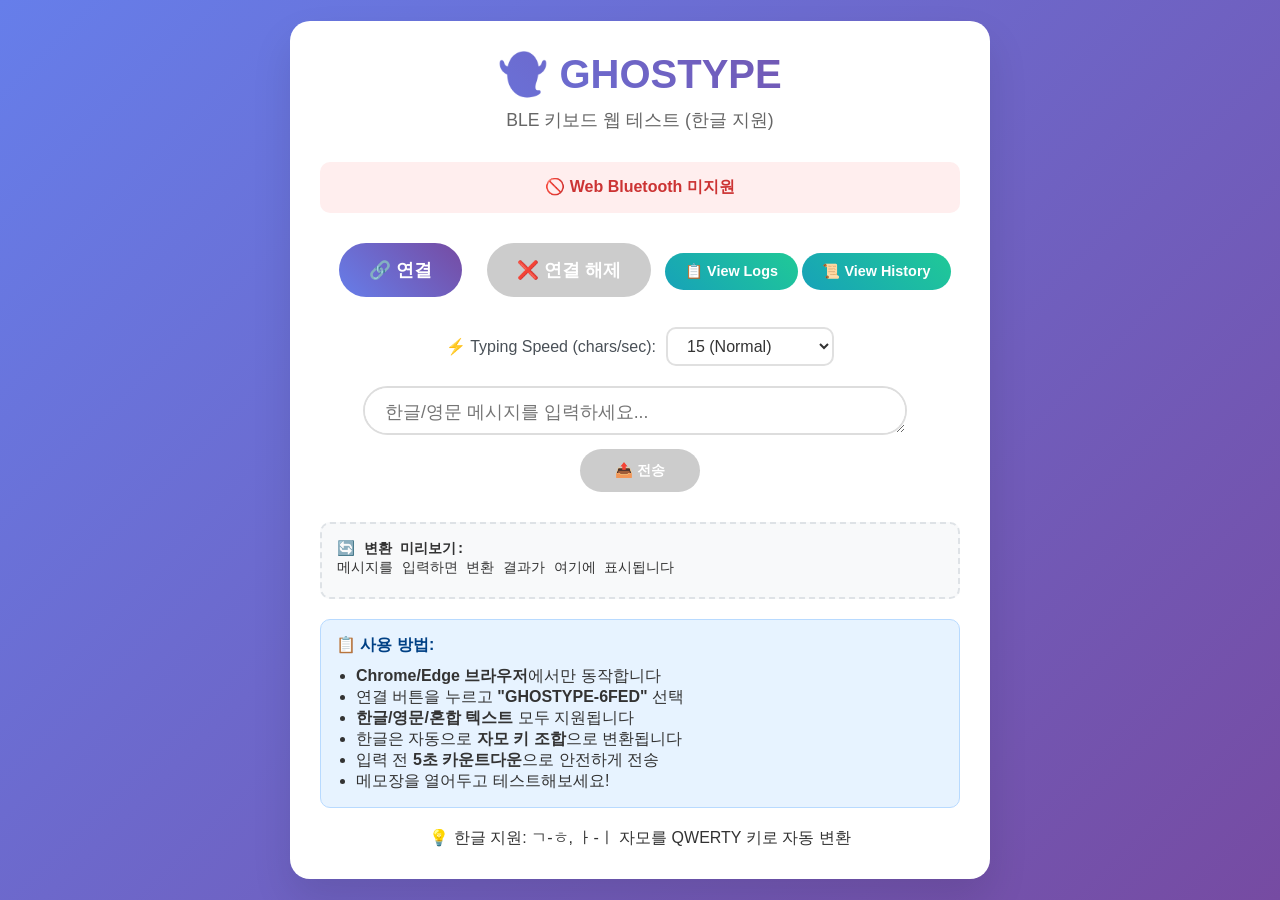
==== ghosType/Front/index.html @ 41c1fd1a "test" ====
<!DOCTYPE html>
<html lang="ko">
<head>
    <meta charset="UTF-8">
    <meta name="viewport" content="width=device-width, initial-scale=1.0">
    <title>GHOSTYPE BLE 테스트 (한글 지원)</title>
    <style>
        * {
            margin: 0;
            padding: 0;
            box-sizing: border-box;
        }

        body {
            font-family: 'Segoe UI', Tahoma, Geneva, Verdana, sans-serif;
            background: linear-gradient(135deg, #667eea 0%, #764ba2 100%);
            min-height: 100vh;
            display: flex;
            justify-content: center;
            align-items: center;
            color: #333;
        }

        .container {
            background: white;
            border-radius: 20px;
            padding: 30px;
            box-shadow: 0 20px 40px rgba(0,0,0,0.1);
            width: 90%;
            max-width: 700px;
            text-align: center;
        }

        .logo {
            font-size: 2.5em;
            font-weight: bold;
            background: linear-gradient(45deg, #667eea, #764ba2);
            -webkit-background-clip: text;
            background-clip: text;
            -webkit-text-fill-color: transparent;
            color: transparent;
            margin-bottom: 10px;
        }

        .subtitle {
            color: #666;
            margin-bottom: 30px;
            font-size: 1.1em;
        }

        .status {
            padding: 15px;
            border-radius: 10px;
            margin: 20px 0;
            font-weight: bold;
            transition: all 0.3s ease;
        }

        .status.disconnected { background: #fee; color: #c33; }
        .status.connecting { background: #fff3cd; color: #856404; }
        .status.connected { background: #d4edda; color: #155724; }

        button {
            background: linear-gradient(45deg, #667eea, #764ba2);
            color: white;
            border: none;
            padding: 15px 30px;
            border-radius: 50px;
            font-size: 1.1em;
            font-weight: bold;
            cursor: pointer;
            margin: 10px;
            transition: all 0.3s ease;
            min-width: 120px;
        }

        button:hover {
            transform: translateY(-2px);
            box-shadow: 0 10px 20px rgba(0,0,0,0.2);
        }

        button:disabled {
            background: #ccc;
            cursor: not-allowed;
            transform: none;
            box-shadow: none;
        }

        .typing-speed-control {
            margin: 20px 0;
            display: flex;
            align-items: center;
            justify-content: center;
            gap: 10px;
        }

        .typing-speed-control label {
            color: #495057;
            font-weight: 500;
        }

        .typing-speed-control select {
            padding: 8px 15px;
            border-radius: 10px;
            border: 2px solid #e0e0e0;
            background: white;
            color: #333;
            font-size: 1em;
            cursor: pointer;
            transition: all 0.3s ease;
        }

        .typing-speed-control select:hover {
            border-color: #007bff;
            box-shadow: 0 0 0 3px rgba(0, 123, 255, 0.1);
        }

        .typing-speed-control select:focus {
            outline: none;
            border-color: #007bff;
            box-shadow: 0 0 0 3px rgba(0, 123, 255, 0.2);
        }

        .message-area {
            margin: 20px 0;
        }

        input[type="text"], textarea {
            width: 85%;
            padding: 12px 20px;
            border: 2px solid #ddd;
            border-radius: 25px;
            font-size: 1.1em;
            margin-right: 10px;
            transition: all 0.3s ease;
            font-family: inherit;
        }

        input[type="text"]:focus, textarea:focus {
            outline: none;
            border-color: #667eea;
        }

        .send-btn {
            padding: 12px 20px;
            font-size: 0.9em;
        }

        .conversion-preview {
            background: #f8f9fa;
            border: 2px dashed #dee2e6;
            border-radius: 10px;
            padding: 15px;
            margin: 15px 0;
            font-family: 'Courier New', monospace;
            font-size: 0.9em;
            text-align: left;
            min-height: 60px;
            transition: all 0.3s ease;
        }

        .conversion-preview.korean {
            border-color: #28a745;
            background: #d4edda;
        }

        .conversion-preview.english {
            border-color: #007bff;
            background: #d1ecf1;
        }

        .conversion-preview.mixed {
            border-color: #ffc107;
            background: #fff3cd;
        }

        .protocol-info {
            font-size: 0.8em;
            color: #6c757d;
            margin-top: 5px;
        }

        .log {
            background: #f8f9fa;
            border: 1px solid #dee2e6;
            border-radius: 10px;
            padding: 15px;
            margin: 20px 0;
            max-height: 300px;
            overflow-y: auto;
            text-align: left;
            font-family: 'Courier New', monospace;
            font-size: 0.9em;
        }

        /* Log Modal Styles */
        .log-modal {
            position: fixed;
            top: 0;
            left: 0;
            width: 100%;
            height: 100%;
            background: rgba(0, 0, 0, 0.6);
            display: flex;
            justify-content: center;
            align-items: center;
            z-index: 1001;
            backdrop-filter: blur(5px);
        }

        .log-modal-content {
            background: white;
            padding: 30px;
            border-radius: 20px;
            box-shadow: 0 30px 60px rgba(0,0,0,0.3);
            max-width: 800px;
            width: 90%;
            max-height: 80vh;
            display: flex;
            flex-direction: column;
            animation: modalSlide 0.3s ease-out;
        }

        .log-modal-header {
            display: flex;
            justify-content: space-between;
            align-items: center;
            margin-bottom: 20px;
        }

        .log-modal-title {
            font-size: 1.5em;
            font-weight: bold;
            color: #333;
        }

        .log-modal-close {
            background: #dc3545;
            color: white;
            border: none;
            width: 35px;
            height: 35px;
            border-radius: 50%;
            font-size: 1.2em;
            cursor: pointer;
            display: flex;
            align-items: center;
            justify-content: center;
            transition: all 0.3s ease;
        }

        .log-modal-close:hover {
            background: #c82333;
            transform: rotate(90deg);
        }

        .log-modal-body {
            flex: 1;
            overflow-y: auto;
            background: #f8f9fa;
            border: 1px solid #dee2e6;
            border-radius: 10px;
            padding: 15px;
            font-family: 'Courier New', monospace;
            font-size: 0.9em;
        }

        .view-logs-btn {
            background: linear-gradient(45deg, #17a2b8, #20c997);
            padding: 10px 20px;
            font-size: 0.9em;
            margin: 10px 0;
        }

        .view-logs-btn:hover {
            background: linear-gradient(45deg, #138496, #1aa379);
        }

        .log-entry {
            margin: 5px 0;
            padding: 5px;
            border-radius: 5px;
        }

        .log-info { background: #d1ecf1; color: #0c5460; }
        .log-success { background: #d4edda; color: #155724; }
        .log-error { background: #f8d7da; color: #721c24; }
        .log-data { background: #fff3cd; color: #856404; }

        .test-buttons {
            display: flex;
            flex-wrap: wrap;
            gap: 10px;
            justify-content: center;
            margin: 15px 0;
        }

        .test-btn {
            padding: 8px 16px;
            font-size: 0.9em;
            border-radius: 20px;
            background: linear-gradient(45deg, #28a745, #20c997);
        }

        .test-btn:hover {
            background: linear-gradient(45deg, #218838, #1ea383);
        }

        .korean-test-btn {
            background: linear-gradient(45deg, #dc3545, #e83e8c);
        }

        .korean-test-btn:hover {
            background: linear-gradient(45deg, #c82333, #d91a72);
        }

        .special-btn {
            background: linear-gradient(45deg, #6f42c1, #e83e8c);
        }

        .special-btn:hover {
            background: linear-gradient(45deg, #5a2d91, #d91a72);
        }


        /* 카운트다운 모달 스타일 */
        .countdown-modal {
            position: fixed;
            top: 0;
            left: 0;
            width: 100%;
            height: 100%;
            background: rgba(0, 0, 0, 0.8);
            display: flex;
            justify-content: center;
            align-items: center;
            z-index: 1000;
            backdrop-filter: blur(5px);
        }

        .countdown-content {
            background: white;
            padding: 40px;
            border-radius: 20px;
            text-align: center;
            box-shadow: 0 30px 60px rgba(0,0,0,0.3);
            max-width: 500px;
            width: 90%;
            animation: modalSlide 0.3s ease-out;
        }

        .countdown-instruction {
            margin: 20px 0;
            padding: 20px;
            background: #f8f9fa;
            border-radius: 10px;
            border-left: 4px solid #667eea;
        }

        .countdown-instruction p {
            margin: 10px 0;
            color: #555;
            line-height: 1.5;
        }

        .countdown-instruction strong {
            color: #333;
        }

        @keyframes modalSlide {
            from {
                transform: translateY(-50px);
                opacity: 0;
            }
            to {
                transform: translateY(0);
                opacity: 1;
            }
        }

        .countdown-number {
            font-size: 4em;
            font-weight: bold;
            color: #667eea;
            margin: 20px 0;
            text-shadow: 0 2px 10px rgba(102, 126, 234, 0.3);
            animation: pulse 1s ease-in-out infinite;
        }

        @keyframes pulse {
            0%, 100% { transform: scale(1); }
            50% { transform: scale(1.1); }
        }

        .countdown-message {
            font-size: 1.2em;
            color: #333;
            margin: 20px 0;
        }

        .countdown-preview {
            background: #f8f9fa;
            border: 2px dashed #dee2e6;
            border-radius: 10px;
            padding: 15px;
            margin: 20px 0;
            font-family: 'Courier New', monospace;
            color: #495057;
            word-break: break-all;
            text-align: left;
        }

        .cancel-btn {
            background: #dc3545;
            margin-top: 20px;
        }

        .cancel-btn:hover {
            background: #c82333;
            transform: translateY(-2px);
        }

        .info-box {
            background: #e7f3ff;
            border: 1px solid #b8daff;
            border-radius: 10px;
            padding: 15px;
            margin: 20px 0;
            text-align: left;
        }

        .info-box h4 {
            color: #004085;
            margin-bottom: 10px;
        }

        .info-box ul {
            margin-left: 20px;
        }

        .language-indicator {
            display: inline-block;
            padding: 4px 8px;
            border-radius: 12px;
            font-size: 0.7em;
            font-weight: bold;
            margin-left: 8px;
        }

        .lang-korean {
            background: #d4edda;
            color: #155724;
        }

        .lang-english {
            background: #d1ecf1;
            color: #0c5460;
        }

        .lang-mixed {
            background: #fff3cd;
            color: #856404;
        }

        .lang-special {
            background: #e2e3e5;
            color: #383d41;
        }

        /* Message Input Modal Styles */
        .message-modal {
            position: fixed;
            top: 0;
            left: 0;
            width: 100%;
            height: 100%;
            background: rgba(0, 0, 0, 0.8);
            display: flex;
            justify-content: center;
            align-items: center;
            z-index: 1002;
            backdrop-filter: blur(5px);
        }

        .message-modal-content {
            background: white;
            padding: 40px;
            border-radius: 20px;
            box-shadow: 0 30px 60px rgba(0,0,0,0.3);
            max-width: 900px;
            width: 90%;
            max-height: 90vh;
            display: flex;
            flex-direction: column;
            animation: modalSlide 0.3s ease-out;
        }

        .message-modal-header {
            display: flex;
            justify-content: space-between;
            align-items: center;
            margin-bottom: 20px;
        }

        .message-modal-title {
            font-size: 1.8em;
            font-weight: bold;
            color: #333;
        }

        .message-modal-textarea {
            width: 100%;
            min-height: 300px;
            padding: 20px;
            border: 2px solid #ddd;
            border-radius: 15px;
            font-size: 1.2em;
            font-family: 'Segoe UI', Tahoma, Geneva, Verdana, sans-serif;
            resize: vertical;
            margin-bottom: 20px;
        }

        .message-modal-textarea:focus {
            outline: none;
            border-color: #667eea;
        }

        .message-modal-preview {
            background: #f8f9fa;
            border: 2px dashed #dee2e6;
            border-radius: 10px;
            padding: 20px;
            margin-bottom: 20px;
            font-family: 'Courier New', monospace;
            font-size: 1em;
            max-height: 200px;
            overflow-y: auto;
        }

        .message-modal-footer {
            display: flex;
            justify-content: flex-end;
            gap: 10px;
        }

        .done-btn {
            background: linear-gradient(45deg, #28a745, #20c997);
        }

        .done-btn:hover {
            background: linear-gradient(45deg, #218838, #1aa383);
        }

        /* Responsive Design */
        @media (max-width: 768px) {
            .container {
                width: 95%;
                padding: 20px;
            }

            .logo {
                font-size: 2em;
            }

            .subtitle {
                font-size: 1em;
            }

            button {
                padding: 12px 20px;
                font-size: 1em;
                min-width: 100px;
            }

            input[type="text"] {
                width: 100%;
                margin-bottom: 10px;
                margin-right: 0;
            }

            .message-area {
                display: flex;
                flex-direction: column;
            }

            .send-btn {
                width: 100%;
            }

            .test-buttons {
                gap: 5px;
            }

            .test-btn, .korean-test-btn, .special-btn {
                padding: 6px 12px;
                font-size: 0.8em;
            }

            .message-modal-content {
                padding: 20px;
                width: 95%;
            }

            .message-modal-textarea {
                min-height: 200px;
                font-size: 1em;
            }

            .log-modal-content {
                padding: 20px;
                width: 95%;
            }
        }
    </style>
</head>
<body>
    <div class="container" role="main">
        <div class="logo">👻 GHOSTYPE</div>
        <div class="subtitle">BLE 키보드 웹 테스트 (한글 지원)</div>

        <div id="status" class="status disconnected" role="status" aria-live="polite">
            🔴 연결 안됨 - 연결 버튼을 클릭하세요
        </div>

        <div class="controls" role="group" aria-label="연결 컨트롤">
            <button id="connectBtn" onclick="connectDevice()" aria-label="BLE 디바이스 연결">🔗 연결</button>
            <button id="disconnectBtn" onclick="disconnectDevice()" disabled aria-label="BLE 디바이스 연결 해제">❌ 연결 해제</button>
            <button class="view-logs-btn" onclick="toggleLogModal()" aria-label="연결 로그 보기">📋 View Logs</button>
            <button class="view-logs-btn" onclick="openHistoryModal()" aria-label="메시지 히스토리 보기">📜 View History</button>
        </div>

        <!-- 타이핑 속도 설정 -->
        <div class="typing-speed-control" role="group" aria-label="타이핑 속도 설정">
            <label for="typingSpeed">⚡ Typing Speed (chars/sec):</label>
            <select id="typingSpeed" onchange="updateTypingSpeed()" aria-label="타이핑 속도 선택">
                <option value="13">13 (Slow)</option>
                <option value="15" selected>15 (Normal)</option>
                <option value="18">18 (Fast)</option>
                <option value="20">20 (Very Fast)</option>
                <option value="25">25 (Ultra Fast)</option>
                <option value="30">30 (Max Speed)</option>
            </select>
        </div>

        <div class="message-area">
            <textarea id="messageInput" placeholder="한글/영문 메시지를 입력하세요..." onclick="openMessageModal()" aria-label="메시지 입력" rows="1" style="resize: vertical; min-height: 48px; max-height: 120px; overflow-y: auto;"></textarea>
            <button class="send-btn" id="sendBtn" onclick="startCountdown()" disabled aria-label="메시지 전송">📤 전송</button>
        </div>

        <!-- 변환 미리보기 -->
        <div class="conversion-preview" id="conversionPreview" role="region" aria-label="텍스트 변환 미리보기" aria-live="polite">
            <strong>🔄 변환 미리보기:</strong><br>
            <span id="previewText">메시지를 입력하면 변환 결과가 여기에 표시됩니다</span>
            <div class="protocol-info" id="protocolInfo"></div>
        </div>


        <!-- 카운트다운 모달 -->
        <div id="countdownModal" class="countdown-modal" style="display: none;">
            <div class="countdown-content">
                <h3>⌨️ 키보드 입력 준비</h3>
                <div class="countdown-number" id="countdownNumber">5</div>
                <div class="countdown-message" id="countdownMessage">메모장에 커서를 놓고 기다리세요...</div>
                <div class="countdown-instruction">
                    <p>📝 <strong>중요:</strong> 입력을 받을 화면(메모장, 텍스트 에디터 등)에 커서를 클릭해 두세요!</p>
                    <p>⏰ 곧 자동 타이핑이 시작됩니다.</p>
                </div>
                <button class="cancel-btn" onclick="cancelCountdown()">❌ 취소</button>
            </div>
        </div>

        <!-- Log Modal -->
        <div id="logModal" class="log-modal" style="display: none;" role="dialog" aria-labelledby="logModalTitle" aria-describedby="logModalBody">
            <div class="log-modal-content">
                <div class="log-modal-header">
                    <h3 class="log-modal-title" id="logModalTitle">📋 Connection Logs</h3>
                    <button class="log-modal-close" onclick="toggleLogModal()" aria-label="로그 모달 닫기">×</button>
                </div>
                <div class="log-modal-body" id="logModalBody" role="log" aria-live="polite">
                    <div class="log-entry log-info">🌐 Web Bluetooth 준비됨 (한글 자모 변환 지원)</div>
                </div>
            </div>
        </div>

        <!-- Message Input Modal -->
        <div id="messageModal" class="message-modal" style="display: none;" role="dialog" aria-labelledby="messageModalTitle">
            <div class="message-modal-content">
                <div class="message-modal-header">
                    <h3 class="message-modal-title" id="messageModalTitle">✍️ Message Editor</h3>
                </div>
                <textarea 
                    id="messageModalTextarea" 
                    class="message-modal-textarea" 
                    placeholder="한글/영문 메시지를 입력하세요..."
                    aria-label="확장된 메시지 입력 영역"
                ></textarea>
                <div class="message-modal-preview" id="messageModalPreview">
                    <strong>🔄 변환 미리보기:</strong><br>
                    <span id="modalPreviewText">메시지를 입력하면 변환 결과가 여기에 표시됩니다</span>
                    <div class="protocol-info" id="modalProtocolInfo"></div>
                </div>
                <div class="message-modal-footer">
                    <button class="cancel-btn" onclick="closeMessageModal()" aria-label="취소">❌ Cancel</button>
                    <button class="done-btn" onclick="applyMessageModal()" aria-label="적용">✓ Done</button>
                </div>
            </div>
        </div>

        <!-- History Modal -->
        <div id="historyModal" class="history-modal" style="display: none;" role="dialog" aria-labelledby="historyModalTitle">
            <div class="history-modal-content">
                <div class="history-modal-header">
                    <h3 class="history-modal-title" id="historyModalTitle">📜 Message History</h3>
                    <button class="history-modal-close" onclick="closeHistoryModal()" aria-label="히스토리 모달 닫기">×</button>
                </div>
                
                <input type="text" id="historySearch" class="history-search" placeholder="Search messages..." aria-label="메시지 검색">
                
                <div class="history-stats" id="historyStats">
                    <span>Total: 0</span>
                    <span>Today: 0</span>
                    <span>This Week: 0</span>
                </div>
                
                <div class="history-list" id="historyList">
                    <div class="history-empty">No messages found. Start typing to build your history!</div>
                </div>
                
                <div class="history-modal-footer">
                    <button class="history-clear-btn" onclick="clearHistory()" aria-label="히스토리 삭제">🗑️ Clear All</button>
                    <button class="history-export-btn" onclick="exportHistory()" aria-label="히스토리 내보내기">📁 Export</button>
                </div>
            </div>
        </div>

        <div class="info-box">
            <h4>📋 사용 방법:</h4>
            <ul>
                <li><strong>Chrome/Edge 브라우저</strong>에서만 동작합니다</li>
                <li>연결 버튼을 누르고 <strong>"GHOSTYPE-6FED"</strong> 선택</li>
                <li><strong>한글/영문/혼합 텍스트</strong> 모두 지원됩니다</li>
                <li>한글은 자동으로 <strong>자모 키 조합</strong>으로 변환됩니다</li>
                <li>입력 전 <strong>5초 카운트다운</strong>으로 안전하게 전송</li>
                <li>메모장을 열어두고 테스트해보세요!</li>
            </ul>
        </div>

        <div class="footer">
            💡 한글 지원: ㄱ-ㅎ, ㅏ-ㅣ 자모를 QWERTY 키로 자동 변환
        </div>
    </div>

    <script>
        // BLE 서비스 및 특성 UUID
        const SERVICE_UUID = '6e400001-b5a3-f393-e0a9-e50e24dcca9e';
        const RX_CHAR_UUID = '6e400002-b5a3-f393-e0a9-e50e24dcca9e';
        const TX_CHAR_UUID = '6e400003-b5a3-f393-e0a9-e50e24dcca9e';

        let device = null;
        let server = null;
        let service = null;
        let rxCharacteristic = null;
        let txCharacteristic = null;
        let countdownTimer = null;
        let countdownPending = null;
        let currentTypingSpeed = 15; // Default typing speed in characters per second

        // ===== 한글 → 자모 키 변환 로직 =====

        // 두벌식 키보드 매핑 테이블
        const QWERTY_TO_JAMO = {
            // 자음 (왼손)
            'q': 'ㅂ', 'w': 'ㅈ', 'e': 'ㄷ', 'r': 'ㄱ', 't': 'ㅅ',
            'a': 'ㅁ', 's': 'ㄴ', 'd': 'ㅇ', 'f': 'ㄹ', 'g': 'ㅎ',
            'z': 'ㅋ', 'x': 'ㅌ', 'c': 'ㅊ', 'v': 'ㅍ',
            
            // 모음 (오른손)
            'y': 'ㅛ', 'u': 'ㅕ', 'i': 'ㅑ', 'o': 'ㅐ', 'p': 'ㅔ',
            'h': 'ㅗ', 'j': 'ㅓ', 'k': 'ㅏ', 'l': 'ㅣ',
            'b': 'ㅠ', 'n': 'ㅜ', 'm': 'ㅡ',
            
            // Shift 조합
            'Q': 'ㅃ', 'W': 'ㅉ', 'E': 'ㄸ', 'R': 'ㄲ', 'T': 'ㅆ',
            'O': 'ㅒ', 'P': 'ㅖ'
        };

        // 역방향 매핑 (자모 → QWERTY)
        const JAMO_TO_QWERTY = {};
        Object.keys(QWERTY_TO_JAMO).forEach(key => {
            JAMO_TO_QWERTY[QWERTY_TO_JAMO[key]] = key;
        });

        // 복합 모음 분해 매핑
        const COMPOUND_VOWELS = {
            'ㅘ': ['ㅗ', 'ㅏ'],  // o + a
            'ㅙ': ['ㅗ', 'ㅐ'],  // o + ae
            'ㅚ': ['ㅗ', 'ㅣ'],  // o + i
            'ㅝ': ['ㅜ', 'ㅓ'],  // u + eo
            'ㅞ': ['ㅜ', 'ㅔ'],  // u + e
            'ㅟ': ['ㅜ', 'ㅣ'],  // u + i
            'ㅢ': ['ㅡ', 'ㅣ']   // eu + i
        };

        // 한글 유니코드 분해 함수
        function decomposeHangul(char) {
            const code = char.charCodeAt(0);
            
            // 한글 완성형 범위 체크 (가-힣)
            if (code < 0xAC00 || code > 0xD7A3) {
                return null;
            }
            
            const base = code - 0xAC00;
            const cho = Math.floor(base / 588);           // 초성
            const jung = Math.floor((base % 588) / 28);   // 중성
            const jong = base % 28;                       // 종성
            
            // 자모 배열
            const chosung = ['ㄱ','ㄲ','ㄴ','ㄷ','ㄸ','ㄹ','ㅁ','ㅂ','ㅃ','ㅅ','ㅆ','ㅇ','ㅈ','ㅉ','ㅊ','ㅋ','ㅌ','ㅍ','ㅎ'];
            const jungsung = ['ㅏ','ㅐ','ㅑ','ㅒ','ㅓ','ㅔ','ㅕ','ㅖ','ㅗ','ㅘ','ㅙ','ㅚ','ㅛ','ㅜ','ㅝ','ㅞ','ㅟ','ㅠ','ㅡ','ㅢ','ㅣ'];
            const jongsung = ['','ㄱ','ㄲ','ㄱㅅ','ㄴ','ㄴㅈ','ㄴㅎ','ㄷ','ㄹ','ㄹㄱ','ㄹㅁ','ㄹㅂ','ㄹㅅ','ㄹㅌ','ㄹㅍ','ㄹㅎ','ㅁ','ㅂ','ㅂㅅ','ㅅ','ㅆ','ㅇ','ㅈ','ㅊ','ㅋ','ㅌ','ㅍ','ㅎ'];
            
            const result = [];
            
            // 초성 추가
            result.push(chosung[cho]);
            
            // 중성 추가 (복합모음 처리)
            const jungsungChar = jungsung[jung];
            if (COMPOUND_VOWELS[jungsungChar]) {
                // 복합모음인 경우 분해해서 추가
                result.push(...COMPOUND_VOWELS[jungsungChar]);
            } else {
                // 단순모음인 경우 그대로 추가
                result.push(jungsungChar);
            }
            
            // 종성 추가 (복합자음 처리)
            if (jong > 0) {
                const jongChar = jongsung[jong];
                if (jongChar.length === 2) {
                    // 복합 종성 (예: ㄱㅅ)
                    result.push(jongChar[0]);
                    result.push(jongChar[1]);
                } else {
                    result.push(jongChar);
                }
            }
            
            return result;
        }

        // 자모를 QWERTY 키로 변환
        function jamoToQwerty(jamo) {
            // Check if the character exists in the mapping
            if (JAMO_TO_QWERTY.hasOwnProperty(jamo)) {
                return JAMO_TO_QWERTY[jamo];
            }
            
            // For unmapped characters, only return if it's a safe printable character
            const code = jamo.charCodeAt(0);
            if ((code >= 32 && code <= 126) || (code >= 0xAC00 && code <= 0xD7A3)) {
                return jamo;
            }
            
            // Filter out problematic characters that might cause issues
            return '';
        }

        // 한글 텍스트를 자모 키 조합으로 변환
        function convertHangulToJamoKeys(text) {
            let result = '';
            
            for (let char of text) {
                const jamos = decomposeHangul(char);
                if (jamos) {
                    // 한글인 경우 자모로 분해 후 QWERTY 키로 변환
                    for (let jamo of jamos) {
                        const qwertyKey = jamoToQwerty(jamo);
                        if (qwertyKey) {
                            result += qwertyKey;
                        } else {
                            console.warn('매핑되지 않은 자모:', jamo, '(U+' + jamo.charCodeAt(0).toString(16).toUpperCase() + ')');
                        }
                    }
                } else {
                    // Check if it's a single jamo character (ㅂㅈㄷㄱ 등)
                    const qwertyKey = jamoToQwerty(char);
                    if (qwertyKey) {
                        result += qwertyKey;
                    } else {
                        // 한글이 아닌 경우 그대로
                        result += char;
                    }
                }
            }
            
            return result;
        }

        // 텍스트 타입 분석
        function analyzeText(text) {
            let hasKorean = false;
            let hasEnglish = false;
            let hasSpecial = false;
            
            for (let char of text) {
                const code = char.charCodeAt(0);
                if (code >= 0xAC00 && code <= 0xD7A3) {
                    hasKorean = true;
                } else if ((code >= 65 && code <= 90) || (code >= 97 && code <= 122)) {
                    hasEnglish = true;
                } else if (code >= 32 && code <= 126) {
                    hasSpecial = true;
                }
            }
            
            if (hasKorean && hasEnglish) return 'mixed';
            if (hasKorean) return 'korean';
            if (hasEnglish || hasSpecial) return 'english';
            return 'unknown';
        }

        // 스마트 텍스트 변환 (프로토콜 포함)
        function convertTextWithProtocol(text) {
            console.log('convertTextWithProtocol 시작, 입력:', JSON.stringify(text));
            console.log('입력에 엔터키 있나?', text.includes('\n'));
            
            const type = analyzeText(text);
            console.log('analyzeText 결과:', type);
            
            if (type === 'korean' || type === 'mixed') {
                // 한글이 포함된 경우: 자모 키로 변환 후 JSON 형태로 전송
                const jamoKeys = convertHangulToJamoKeys(text);
                console.log('jamoKeys 변환 결과:', JSON.stringify(jamoKeys));
                console.log('변환 후 엔터키 있나?', jamoKeys.includes('\n'));
                
                const jsonData = {
                    text: jamoKeys,
                    speed_cps: currentTypingSpeed,
                    type: 'korean'
                };
                console.log('한글 JSON 생성:', jsonData);
                console.log('현재 타이핑 속도:', currentTypingSpeed);
                
                const result = {
                    original: text,
                    converted: jamoKeys,
                    protocol: JSON.stringify(jsonData),
                    type: type,
                    description: '한글 자모 키 변환'
                };
                console.log('최종 프로토콜:', JSON.stringify(result.protocol));
                console.log('포함된 타이핑 속도:', currentTypingSpeed);
                return result;
            } else {
                // 순수 영문인 경우: JSON 형태로 전송
                console.log('영문 처리 - 원본 그대로');
                
                const jsonData = {
                    text: text,
                    speed_cps: currentTypingSpeed,
                    type: 'english'
                };
                console.log('영문 JSON 생성:', jsonData);
                console.log('현재 타이핑 속도:', currentTypingSpeed);
                
                const result = {
                    original: text,
                    converted: text,
                    protocol: JSON.stringify(jsonData),
                    type: 'english',
                    description: '영문 직접 입력'
                };
                console.log('최종 프로토콜:', JSON.stringify(result.protocol));
                console.log('포함된 타이핑 속도:', currentTypingSpeed);
                return result;
            }
        }

        // 실시간 변환 미리보기 업데이트
        // 긴 텍스트 축약 함수
        function truncateText(text, maxLength = 100) {
            if (!text || text.length <= maxLength) {
                return text;
            }
            return text.substring(0, maxLength) + '...';
        }

        function updateConversionPreview() {
            const input = document.getElementById('messageInput');
            const preview = document.getElementById('conversionPreview');
            const previewText = document.getElementById('previewText');
            const protocolInfo = document.getElementById('protocolInfo');
            const text = input.value;
            
            // 디버깅: 미리보기 업데이트 시 텍스트 확인
            console.log('updateConversionPreview 호출, 텍스트:', JSON.stringify(text));
            console.log('미리보기 텍스트에 엔터키 있나?', text.includes('\n'));
            
            if (!text) {
                preview.className = 'conversion-preview';
                previewText.textContent = '메시지를 입력하면 변환 결과가 여기에 표시됩니다';
                protocolInfo.textContent = '';
                return;
            }
            
            const result = convertTextWithProtocol(text);
            
            // 미리보기 스타일 업데이트
            preview.className = `conversion-preview ${result.type}`;
            
            // 긴 텍스트 축약
            const truncatedOriginal = truncateText(result.original, 50);
            const truncatedConverted = truncateText(result.converted, 50);
            
            // 엔터키 등 특수 문자 표시
            const displayOriginal = truncatedOriginal
                .replace(/\n/g, '↵<br>')
                .replace(/\t/g, '→')
                .replace(/\r/g, '↓');
            
            const displayConverted = truncatedConverted
                .replace(/\n/g, '↵<br>')
                .replace(/\t/g, '→')
                .replace(/\r/g, '↓');
            
            // 변환 결과 표시
            if (result.type === 'korean' || result.type === 'mixed') {
                previewText.innerHTML = `
                    <strong>원본:</strong> ${displayOriginal}<br>
                    <strong>자모:</strong> ${displayConverted}<br>
                    <strong>설명:</strong> ${result.description}
                `;
            } else {
                previewText.innerHTML = `
                    <strong>텍스트:</strong> ${displayOriginal}<br>
                    <strong>설명:</strong> ${result.description}
                `;
            }
            
            // 프로토콜 정보도 축약
            const truncatedProtocol = truncateText(result.protocol, 80);
            protocolInfo.textContent = `전송 프로토콜: ${truncatedProtocol}`;
        }

        // ===== BLE 통신 함수들 =====

        function addLog(message, type = 'info') {
            const log = document.getElementById('logModalBody');
            const entry = document.createElement('div');
            entry.className = `log-entry log-${type}`;
            entry.innerHTML = `[${new Date().toLocaleTimeString()}] ${message}`;
            log.appendChild(entry);
            log.scrollTop = log.scrollHeight;
        }

        function toggleLogModal() {
            const modal = document.getElementById('logModal');
            modal.style.display = modal.style.display === 'none' ? 'flex' : 'none';
        }

        // Close modals when clicking outside
        document.getElementById('logModal').addEventListener('click', function(event) {
            if (event.target === this) {
                toggleLogModal();
            }
        });

        document.getElementById('messageModal').addEventListener('click', function(event) {
            if (event.target === this) {
                closeMessageModal();
            }
        });

        document.getElementById('countdownModal').addEventListener('click', function(event) {
            if (event.target === this) {
                cancelCountdown();
            }
        });

        // Typing Speed Control
        function updateTypingSpeed() {
            const speedSelect = document.getElementById('typingSpeed');
            const newSpeed = parseInt(speedSelect.value);
            
            console.log('타이핑 속도 변경:', currentTypingSpeed, '→', newSpeed);
            currentTypingSpeed = newSpeed;
            
            // Save to localStorage
            localStorage.setItem('ghostype_typing_speed', currentTypingSpeed);
            
            // Send configuration to ESP32 if connected
            if (rxCharacteristic) {
                const configData = {
                    mode: "typing",
                    speed_cps: currentTypingSpeed
                };
                const configProtocol = `GHTYPE_CFG:${JSON.stringify(configData)}`;
                
                console.log('속도 설정 전송:', configProtocol);
                
                sendData(configProtocol).then(success => {
                    if (success) {
                        addLog(`⚡ 타이핑 속도 변경: ${currentTypingSpeed} chars/sec`, 'success');
                    }
                });
            } else {
                addLog(`⚡ 타이핑 속도 설정: ${currentTypingSpeed} chars/sec (연결 후 적용)`, 'info');
            }
        }

        // Load saved typing speed
        function loadTypingSpeed() {
            const savedSpeed = localStorage.getItem('ghostype_typing_speed');
            if (savedSpeed) {
                currentTypingSpeed = parseInt(savedSpeed);
                document.getElementById('typingSpeed').value = savedSpeed;
            }
        }

        // Message Modal Functions
        function openMessageModal() {
            const modal = document.getElementById('messageModal');
            const textarea = document.getElementById('messageModalTextarea');
            const input = document.getElementById('messageInput');
            
            // Copy current value to modal
            textarea.value = input.value;
            modal.style.display = 'flex';
            
            // Focus textarea and update preview
            textarea.focus();
            updateModalPreview();
        }

        function closeMessageModal() {
            const modal = document.getElementById('messageModal');
            modal.style.display = 'none';
        }

        function applyMessageModal() {
            const textarea = document.getElementById('messageModalTextarea');
            const input = document.getElementById('messageInput');
            
            // 디버깅: 텍스트가 제대로 복사되는지 확인
            console.log('팝업 텍스트:', JSON.stringify(textarea.value));
            console.log('팝업 텍스트에 엔터키 있나?', textarea.value.includes('\n'));
            
            // Copy value back to input
            input.value = textarea.value;
            
            console.log('메인 입력창 텍스트:', JSON.stringify(input.value));
            console.log('메인 입력창에 엔터키 있나?', input.value.includes('\n'));
            
            updateConversionPreview();
            closeMessageModal();
        }

        function updateModalPreview() {
            const textarea = document.getElementById('messageModalTextarea');
            const previewText = document.getElementById('modalPreviewText');
            const protocolInfo = document.getElementById('modalProtocolInfo');
            const text = textarea.value;
            
            if (!text) {
                previewText.textContent = '메시지를 입력하면 변환 결과가 여기에 표시됩니다';
                protocolInfo.textContent = '';
                return;
            }
            
            const result = convertTextWithProtocol(text);
            
            // 긴 텍스트 축약 (모달에서는 조금 더 길게)
            const truncatedOriginal = truncateText(result.original, 80);
            const truncatedConverted = truncateText(result.converted, 80);
            
            // 엔터키 등 특수 문자 표시
            const displayOriginal = truncatedOriginal
                .replace(/\n/g, '↵<br>')
                .replace(/\t/g, '→')
                .replace(/\r/g, '↓');
            
            const displayConverted = truncatedConverted
                .replace(/\n/g, '↵<br>')
                .replace(/\t/g, '→')
                .replace(/\r/g, '↓');
            
            if (result.type === 'korean' || result.type === 'mixed') {
                previewText.innerHTML = `
                    <strong>원본:</strong> ${displayOriginal}<br>
                    <strong>자모:</strong> ${displayConverted}<br>
                    <strong>설명:</strong> ${result.description}
                `;
            } else {
                previewText.innerHTML = `
                    <strong>텍스트:</strong> ${displayOriginal}<br>
                    <strong>설명:</strong> ${result.description}
                `;
            }
            
            // 프로토콜 정보도 축약
            const truncatedProtocol = truncateText(result.protocol, 100);
            protocolInfo.textContent = `전송 프로토콜: ${truncatedProtocol}`;
        }

        function updateStatus(message, type) {
            const status = document.getElementById('status');
            status.textContent = message;
            status.className = `status ${type}`;
        }

        function updateUI(connected) {
            document.getElementById('connectBtn').disabled = connected;
            document.getElementById('disconnectBtn').disabled = !connected;
            // 입력창은 항상 활성화 (미리보기를 위해)
            // document.getElementById('messageInput').disabled = !connected;
            document.getElementById('sendBtn').disabled = !connected;
            
            if (connected) {
                addLog('🇰🇷 한글 자모 변환 기능 활성화', 'info');
                addLog('⌨️ 모든 한글이 자동으로 자모 키로 변환됩니다', 'info');
            }
        }

        // 카운트다운 시작
        function startCountdown() {
            const input = document.getElementById('messageInput');
            const message = input.value.trim();
            
            if (!message) {
                addLog('⚠️ 메시지를 입력하세요', 'error');
                return;
            }

            if (!rxCharacteristic) {
                addLog('❌ 먼저 GHOSTYPE 디바이스에 연결하세요', 'error');
                return;
            }

            const result = convertTextWithProtocol(message);
            startCountdownWithResult(result, () => {
                sendData(result.protocol);
                input.value = '';
                updateConversionPreview();
            });
        }

        // 테스트 텍스트 전송
        function testText(text) {
            const result = convertTextWithProtocol(text);
            startCountdownWithResult(result, () => {
                sendData(result.protocol);
            });
        }

        // 특수 키 전송
        function testSpecial(command) {
            const protocol = `GHTYPE_SPE:${command}`;
            const result = {
                original: command,
                converted: command,
                protocol: protocol,
                type: 'special',
                description: '특수 키 명령'
            };
            
            startCountdownWithResult(result, () => {
                sendData(protocol);
            });
        }

        // 카운트다운 (변환 결과 포함)
        function startCountdownWithResult(result, callback) {
            if (!rxCharacteristic) {
                addLog('❌ 연결되지 않음', 'error');
                return;
            }

            const modal = document.getElementById('countdownModal');
            const numberEl = document.getElementById('countdownNumber');
            const messageEl = document.getElementById('countdownMessage');
            
            modal.style.display = 'flex';
            
            let count = 5;
            countdownPending = callback;
            
            function updateCountdown() {
                numberEl.textContent = count;
                
                if (count > 0) {
                    messageEl.textContent = `${count}초 후 입력이 시작됩니다...`;
                    count--;
                    countdownTimer = setTimeout(updateCountdown, 1000);
                } else {
                    messageEl.textContent = '입력 중... ⌨️';
                    numberEl.textContent = '⌨️';
                    numberEl.style.animation = 'none';
                    
                    setTimeout(() => {
                        modal.style.display = 'none';
                        if (countdownPending) {
                            countdownPending();
                            countdownPending = null;
                            addLog(`⌨️ 전송: ${result.description} - "${result.original}"`, 'success');
                        }
                        numberEl.style.animation = 'pulse 1s ease-in-out infinite';
                    }, 1000);
                }
            }
            
            updateCountdown();
            addLog(`⏰ 5초 카운트다운: ${result.description}`, 'info');
        }

        function cancelCountdown() {
            if (countdownTimer) {
                clearTimeout(countdownTimer);
                countdownTimer = null;
            }
            countdownPending = null;
            
            const modal = document.getElementById('countdownModal');
            modal.style.display = 'none';
            
            addLog('❌ 입력 취소됨', 'info');
        }

        // BLE 연결
        async function connectDevice() {
            try {
                addLog('🔍 GHOSTYPE 디바이스 검색 중...', 'info');
                updateStatus('🔍 디바이스 검색 중...', 'connecting');

                device = await navigator.bluetooth.requestDevice({
                    filters: [
                        { namePrefix: 'GHOSTYPE' },
                        { services: [SERVICE_UUID] }
                    ],
                    optionalServices: [SERVICE_UUID]
                });

                addLog(`📱 디바이스 발견: ${device.name}`, 'success');
                device.addEventListener('gattserverdisconnected', onDisconnected);

                addLog('🔗 GATT 서버 연결 중...', 'info');
                server = await device.gatt.connect();

                addLog('📡 Nordic UART 서비스 검색 중...', 'info');
                service = await server.getPrimaryService(SERVICE_UUID);

                addLog('🔧 특성 설정 중...', 'info');
                rxCharacteristic = await service.getCharacteristic(RX_CHAR_UUID);
                txCharacteristic = await service.getCharacteristic(TX_CHAR_UUID);

                await txCharacteristic.startNotifications();
                txCharacteristic.addEventListener('characteristicvaluechanged', onDataReceived);

                addLog('🎉 연결 완료! 한글/영문 모두 지원됩니다', 'success');
                updateStatus('🟢 연결됨 - 한글/영문 입력 가능', 'connected');
                updateUI(true);

                // 연결 테스트 - 간단한 메시지 전송으로 연결 상태 확인
                setTimeout(async () => {
                    try {
                        const testMessage = 'CONN_TEST';
                        addLog('🔧 연결 테스트 중...', 'info');
                        const success = await sendData(testMessage);
                        if (success) {
                            addLog('✅ 연결 테스트 성공 - 데이터 전송 준비 완료', 'success');
                        } else {
                            addLog('❌ 연결 테스트 실패 - 연결 상태 확인 필요', 'error');
                        }
                    } catch (testError) {
                        addLog(`❌ 연결 테스트 오류: ${testError.message}`, 'error');
                    }
                }, 1000); // 1초 후 테스트

            } catch (error) {
                addLog(`❌ 연결 실패: ${error.message}`, 'error');
                updateStatus('🔴 연결 실패', 'disconnected');
                console.error('Connection failed:', error);
            }
        }

        function onDataReceived(event) {
            const value = new TextDecoder().decode(event.target.value);
            addLog(`📨 ESP32 응답: "${value}"`, 'data');
        }

        function onDisconnected() {
            addLog('👋 디바이스 연결 해제됨', 'info');
            updateStatus('🔴 연결 해제됨', 'disconnected');
            updateUI(false);
            
            device = null;
            server = null;
            service = null;
            rxCharacteristic = null;
            txCharacteristic = null;
        }

        async function disconnectDevice() {
            if (device && device.gatt.connected) {
                await device.gatt.disconnect();
            }
        }

        // BLE 연결 상태 진단 함수
        function diagnoseBLEConnection() {
            console.log('=== BLE 연결 진단 ===');
            console.log('device:', device);
            console.log('device.gatt:', device ? device.gatt : 'device is null');
            console.log('device.gatt.connected:', device && device.gatt ? device.gatt.connected : 'gatt is null');
            console.log('server:', server);
            console.log('service:', service);
            console.log('rxCharacteristic:', rxCharacteristic);
            console.log('txCharacteristic:', txCharacteristic);
            
            if (device && device.gatt) {
                addLog(`🔍 BLE 연결 상태: ${device.gatt.connected ? '연결됨' : '연결 끊김'}`, 'info');
            } else {
                addLog('🔍 BLE 디바이스 객체가 없음', 'error');
            }
        }

        async function sendData(message) {
            if (!rxCharacteristic) {
                addLog('❌ 연결되지 않음', 'error');
                diagnoseBLEConnection();
                return false;
            }

            // BLE 연결 상태 확인
            if (!device || !device.gatt.connected) {
                addLog('❌ BLE 연결이 끊어졌습니다', 'error');
                diagnoseBLEConnection();
                return false;
            }

            console.log('sendData 호출, 메시지:', JSON.stringify(message));
            console.log('전송할 메시지에 엔터키 있나?', message.includes('\n'));

            try {
                const encoder = new TextEncoder();
                const data = encoder.encode(message);
                
                console.log('인코딩된 데이터 길이:', data.length);
                
                // BLE writeValue는 512바이트로 제한됨 - 청크로 분할 전송
                const MAX_CHUNK_SIZE = 500; // 안전마진을 위해 500바이트로 제한
                
                if (data.length > 10000) {
                    addLog(`⚠️ 텍스트가 너무 깁니다 (${data.length}바이트). 10KB 이하로 줄여주세요.`, 'error');
                    return false;
                }
                
                if (data.length <= MAX_CHUNK_SIZE) {
                    // 작은 데이터는 한 번에 전송 (재시도 로직 포함)
                    let retryCount = 0;
                    const maxRetries = 3;
                    
                    while (retryCount < maxRetries) {
                        try {
                            // 연결 상태 및 특성 유효성 체크
                            if (!rxCharacteristic || !device || !device.gatt.connected) {
                                throw new Error('BLE 연결이 끊어졌습니다');
                            }
                            
                            await rxCharacteristic.writeValue(data);
                            addLog(`📤 프로토콜 전송 (${data.length}바이트): "${message.substring(0, 50)}${message.length > 50 ? '...' : ''}"`, 'success');
                            break; // 성공시 루프 종료
                        } catch (simpleError) {
                            retryCount++;
                            console.warn(`단순 전송 실패 (${retryCount}/${maxRetries}):`, simpleError.message);
                            
                            // 특정 에러 타입 체크
                            if (simpleError.message.includes('GATT operation failed') || 
                                simpleError.message.includes('Cannot read properties of null')) {
                                addLog(`⚠️ BLE 연결 불안정 감지 (단순 전송): ${simpleError.message}`, 'warning');
                                
                                // 연결 상태 재확인
                                if (!rxCharacteristic || !device || !device.gatt.connected) {
                                    throw new Error('BLE 연결이 끊어져서 전송 중단됨');
                                }
                            }
                            
                            if (retryCount >= maxRetries) {
                                throw new Error(`단순 전송 실패: ${simpleError.message}`);
                            }
                            
                            // 재시도 전 연결 상태 재확인
                            if (!rxCharacteristic || !device || !device.gatt.connected) {
                                throw new Error('BLE 연결이 끊어져서 재시도 불가능');
                            }
                            
                            // 재시도 전 딜레이 (에러 타입에 따라 조정)
                            const delayMs = simpleError.message.includes('GATT operation failed') ? 1000 : 500;
                            await new Promise(resolve => setTimeout(resolve, delayMs));
                        }
                    }
                } else {
                    // 큰 데이터는 청크로 분할 전송
                    const totalChunks = Math.ceil(data.length / MAX_CHUNK_SIZE);
                    addLog(`📤 큰 데이터를 청크로 분할 전송 (총 ${data.length}바이트, ${totalChunks}개 청크)`, 'info');
                    
                    // 첫 번째 청크에 특별한 헤더 추가로 ESP32에게 분할 전송임을 알림
                    const firstChunkHeader = "CHUNK_START:";
                    const headerBytes = encoder.encode(firstChunkHeader);
                    
                    let chunkIndex = 0;
                    let dataOffset = 0;
                    
                    while (dataOffset < data.length) {
                        let chunk;
                        
                        if (chunkIndex === 0) {
                            // 첫 번째 청크: 헤더 + 데이터
                            const availableSpace = MAX_CHUNK_SIZE - headerBytes.length;
                            const dataChunk = data.slice(dataOffset, dataOffset + availableSpace);
                            chunk = new Uint8Array(headerBytes.length + dataChunk.length);
                            chunk.set(headerBytes, 0);
                            chunk.set(dataChunk, headerBytes.length);
                            dataOffset += availableSpace;
                        } else {
                            // 이후 청크들: 데이터만
                            const dataChunk = data.slice(dataOffset, dataOffset + MAX_CHUNK_SIZE);
                            chunk = dataChunk;
                            dataOffset += MAX_CHUNK_SIZE;
                        }
                        
                        // 청크 전송 재시도 로직
                        let retryCount = 0;
                        const maxRetries = 3;
                        
                        while (retryCount < maxRetries) {
                            try {
                                // 연결 상태 및 특성 유효성 체크
                                if (!rxCharacteristic || !device || !device.gatt.connected) {
                                    throw new Error('BLE 연결이 끊어졌습니다');
                                }
                                
                                await rxCharacteristic.writeValue(chunk);
                                
                                // 진행 상황 표시
                                const progress = Math.round((chunkIndex + 1) / totalChunks * 100);
                                console.log(`청크 ${chunkIndex + 1}/${totalChunks} 전송 (${progress}%): ${chunk.length}바이트`);
                                addLog(`📤 청크 ${chunkIndex + 1}/${totalChunks} 전송 완료 (${progress}%)`, 'info');
                                
                                break; // 성공시 루프 종료
                            } catch (chunkError) {
                                retryCount++;
                                console.warn(`청크 ${chunkIndex + 1} 전송 실패 (${retryCount}/${maxRetries}):`, chunkError.message);
                                
                                // 특정 에러 타입 체크
                                if (chunkError.message.includes('GATT operation failed') || 
                                    chunkError.message.includes('Cannot read properties of null')) {
                                    addLog(`⚠️ BLE 연결 불안정 감지 (청크 ${chunkIndex + 1}): ${chunkError.message}`, 'warning');
                                    
                                    // 연결 상태 재확인
                                    if (!rxCharacteristic || !device || !device.gatt.connected) {
                                        throw new Error('BLE 연결이 끊어져서 전송 중단됨');
                                    }
                                }
                                
                                if (retryCount >= maxRetries) {
                                    throw new Error(`청크 ${chunkIndex + 1} 전송 실패: ${chunkError.message}`);
                                }
                                
                                // 재시도 전 연결 상태 재확인
                                if (!rxCharacteristic || !device || !device.gatt.connected) {
                                    throw new Error('BLE 연결이 끊어져서 재시도 불가능');
                                }
                                
                                // 재시도 전 더 긴 딜레이 (에러 타입에 따라 조정)
                                const delayMs = chunkError.message.includes('GATT operation failed') ? 1000 : 500;
                                await new Promise(resolve => setTimeout(resolve, delayMs));
                            }
                        }
                        
                        chunkIndex++;
                        
                        // 청크 간 딜레이 증가 (BLE 안정성 향상)
                        await new Promise(resolve => setTimeout(resolve, 150));
                    }
                    
                    // 전송 완료 마커 (재시도 로직 포함)
                    const endMarker = encoder.encode("CHUNK_END");
                    let endMarkerRetryCount = 0;
                    const endMarkerMaxRetries = 3;
                    
                    while (endMarkerRetryCount < endMarkerMaxRetries) {
                        try {
                            // 연결 상태 및 특성 유효성 체크
                            if (!rxCharacteristic || !device || !device.gatt.connected) {
                                throw new Error('BLE 연결이 끊어졌습니다');
                            }
                            
                            await rxCharacteristic.writeValue(endMarker);
                            console.log('CHUNK_END 마커 전송 성공');
                            break;
                        } catch (endError) {
                            endMarkerRetryCount++;
                            console.warn(`CHUNK_END 마커 전송 실패 (${endMarkerRetryCount}/${endMarkerMaxRetries}):`, endError.message);
                            
                            // 특정 에러 타입 체크
                            if (endError.message.includes('GATT operation failed') || 
                                endError.message.includes('Cannot read properties of null')) {
                                addLog(`⚠️ BLE 연결 불안정 감지 (CHUNK_END): ${endError.message}`, 'warning');
                                
                                // 연결 상태 재확인
                                if (!rxCharacteristic || !device || !device.gatt.connected) {
                                    throw new Error('BLE 연결이 끊어져서 CHUNK_END 전송 중단됨');
                                }
                            }
                            
                            if (endMarkerRetryCount >= endMarkerMaxRetries) {
                                throw new Error(`CHUNK_END 마커 전송 실패: ${endError.message}`);
                            }
                            
                            // 재시도 전 연결 상태 재확인
                            if (!rxCharacteristic || !device || !device.gatt.connected) {
                                throw new Error('BLE 연결이 끊어져서 재시도 불가능');
                            }
                            
                            // 재시도 전 더 긴 딜레이 (에러 타입에 따라 조정)
                            const delayMs = endError.message.includes('GATT operation failed') ? 1000 : 500;
                            await new Promise(resolve => setTimeout(resolve, delayMs));
                        }
                    }
                    
                    addLog(`📤 분할 전송 완료: ${totalChunks}개 청크 (${data.length}바이트)`, 'success');
                }
                
                return true;
            } catch (error) {
                addLog(`❌ 전송 실패: ${error.message}`, 'error');
                console.error('전송 에러:', error);
                
                // 전송 실패 시 연결 상태 재진단
                diagnoseBLEConnection();
                
                // 에러 타입별 분석
                if (error.message.includes('GATT operation failed')) {
                    addLog('💡 GATT 작업 실패 - ESP32 응답 없음 또는 연결 불안정', 'warning');
                } else if (error.message.includes('Cannot read properties of null')) {
                    addLog('💡 특성 객체가 null - 연결이 예상보다 빨리 끊어짐', 'warning');
                } else if (error.message.includes('NetworkError')) {
                    addLog('💡 네트워크 오류 - 블루투스 하드웨어 문제 가능성', 'warning');
                }
                
                return false;
            }
        }

        // 이벤트 리스너
        document.getElementById('messageInput').addEventListener('input', function(event) {
            // 텍스트에리어 자동 크기 조정 (최대 120px)
            const textarea = event.target;
            textarea.style.height = 'auto';
            textarea.style.height = Math.min(textarea.scrollHeight, 120) + 'px';
            
            updateConversionPreview();
        });
        
        document.getElementById('messageInput').addEventListener('keypress', function(event) {
            if (event.key === 'Enter' && !event.shiftKey) {
                event.preventDefault();
                startCountdown();
            }
            // Shift+Enter는 줄바꿈 허용
        });
        
        // Add paste event listener for main input field
        document.getElementById('messageInput').addEventListener('paste', function(event) {
            event.preventDefault();
            
            // Get clipboard data
            const clipboardData = event.clipboardData || window.clipboardData;
            let pastedText = clipboardData.getData('text');
            
            // Clean the pasted text to remove any problematic characters
            pastedText = pastedText.replace(/[^\x00-\x7F\uAC00-\uD7A3\u3130-\u318F]/g, '');
            
            // Insert the cleaned text at cursor position
            const input = event.target;
            const startPos = input.selectionStart;
            const endPos = input.selectionEnd;
            const textBefore = input.value.substring(0, startPos);
            const textAfter = input.value.substring(endPos);
            
            input.value = textBefore + pastedText + textAfter;
            
            // Set cursor position after pasted text
            const newCursorPos = startPos + pastedText.length;
            input.setSelectionRange(newCursorPos, newCursorPos);
            
            // Update the preview
            updateConversionPreview();
        });

        // Message modal textarea event listener
        document.getElementById('messageModalTextarea').addEventListener('input', updateModalPreview);
        
        // Add paste event listener for proper clipboard handling
        document.getElementById('messageModalTextarea').addEventListener('paste', function(event) {
            event.preventDefault();
            
            // Get clipboard data
            const clipboardData = event.clipboardData || window.clipboardData;
            let pastedText = clipboardData.getData('text');
            
            // Clean the pasted text to remove any problematic characters
            pastedText = pastedText.replace(/[^\x00-\x7F\uAC00-\uD7A3\u3130-\u318F]/g, '');
            
            // Insert the cleaned text at cursor position
            const textarea = event.target;
            const startPos = textarea.selectionStart;
            const endPos = textarea.selectionEnd;
            const textBefore = textarea.value.substring(0, startPos);
            const textAfter = textarea.value.substring(endPos);
            
            textarea.value = textBefore + pastedText + textAfter;
            
            // Set cursor position after pasted text
            const newCursorPos = startPos + pastedText.length;
            textarea.setSelectionRange(newCursorPos, newCursorPos);
            
            // Update the preview
            updateModalPreview();
        });
        
        // Close modals on Escape key and handle keyboard shortcuts
        document.addEventListener('keydown', function(event) {
            if (event.key === 'Escape') {
                if (document.getElementById('logModal').style.display === 'flex') {
                    toggleLogModal();
                }
                if (document.getElementById('messageModal').style.display === 'flex') {
                    closeMessageModal();
                }
            }
            
            // Handle Ctrl+V / Cmd+V for paste operations
            if ((event.ctrlKey || event.metaKey) && event.key === 'v') {
                // Let the paste event handlers handle this
                // Don't prevent default here to allow normal paste behavior
            }
        });

        // Web Bluetooth 지원 확인
        if (!navigator.bluetooth) {
            addLog('❌ 이 브라우저는 Web Bluetooth를 지원하지 않습니다', 'error');
            updateStatus('🚫 Web Bluetooth 미지원', 'disconnected');
        }

        // 초기 상태
        updateUI(false);
        updateConversionPreview();
        loadTypingSpeed(); // Load saved typing speed
        addLog('💡 연결 후 한글/영문을 자유롭게 입력해보세요!', 'info');
    </script>
</body>
</html>
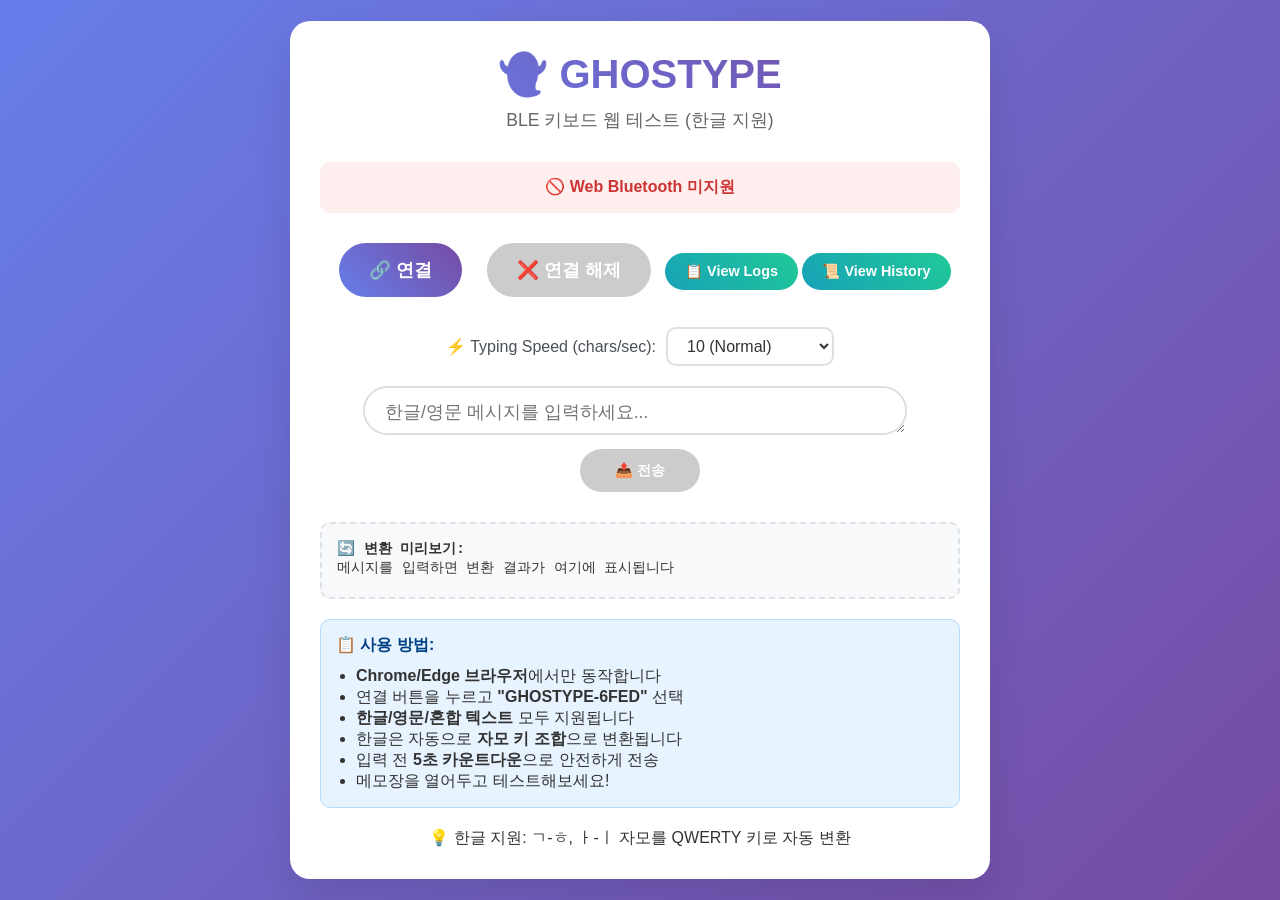
==== commit 971a9690: "한글 파싱 변경 - 키 벨류3" ====
--- a/ghosType/Front/index.html
+++ b/ghosType/Front/index.html
@@ -633,12 +633,12 @@
         <div class="typing-speed-control" role="group" aria-label="타이핑 속도 설정">
             <label for="typingSpeed">⚡ Typing Speed (chars/sec):</label>
             <select id="typingSpeed" onchange="updateTypingSpeed()" aria-label="타이핑 속도 선택">
-                <option value="13">13 (Slow)</option>
-                <option value="15" selected>15 (Normal)</option>
-                <option value="18">18 (Fast)</option>
-                <option value="20">20 (Very Fast)</option>
-                <option value="25">25 (Ultra Fast)</option>
-                <option value="30">30 (Max Speed)</option>
+                <option value="8">8 (Slow)</option>
+                <option value="10" selected>10 (Normal)</option>
+                <option value="13">13 (Fast)</option>
+                <option value="15">15 (Very Fast)</option>
+                <option value="18">18 (Ultra Fast)</option>
+                <option value="20">20 (Max Speed)</option>
             </select>
         </div>
 
@@ -763,7 +763,7 @@
         let txCharacteristic = null;
         let countdownTimer = null;
         let countdownPending = null;
-        let currentTypingSpeed = 15; // Default typing speed in characters per second
+        let currentTypingSpeed = 10; // Default typing speed in characters per second
 
         // ===== 한글 → 자모 키 변환 로직 =====
 
@@ -921,59 +921,147 @@
             return 'unknown';
         }
 
-        // 스마트 텍스트 변환 (프로토콜 포함)
+        // 언어별 텍스트 세그멘테이션
+        function segmentTextByLanguage(text) {
+            const segments = [];
+            let currentSegment = '';
+            let currentLanguage = null;
+            
+            for (let i = 0; i < text.length; i++) {
+                const char = text[i];
+                const code = char.charCodeAt(0);
+                
+                // 문자 언어 결정
+                let charLanguage;
+                if (code >= 0xAC00 && code <= 0xD7A3) {
+                    // 한글 음절
+                    charLanguage = 'korean';
+                } else if ((code >= 65 && code <= 90) || (code >= 97 && code <= 122) || 
+                          (code >= 32 && code <= 126) || code === 10 || code === 13 || code === 9) {
+                    // 영문자, ASCII 문자, 특수문자 (공백, 개행 등)
+                    charLanguage = 'english';
+                } else {
+                    // 기타 문자는 영문으로 처리
+                    charLanguage = 'english';
+                }
+                
+                // 언어가 바뀌면 현재 세그먼트 저장하고 새로 시작
+                if (currentLanguage !== null && currentLanguage !== charLanguage) {
+                    if (currentSegment.length > 0) {
+                        segments.push({
+                            text: currentSegment,
+                            language: currentLanguage
+                        });
+                    }
+                    currentSegment = char;
+                    currentLanguage = charLanguage;
+                } else {
+                    // 현재 세그먼트 계속
+                    currentSegment += char;
+                    currentLanguage = charLanguage;
+                }
+            }
+            
+            // 마지막 세그먼트 추가
+            if (currentSegment.length > 0) {
+                segments.push({
+                    text: currentSegment,
+                    language: currentLanguage
+                });
+            }
+            
+            return segments;
+        }
+
+        // 블록 기반 프로토콜 생성
+        function generateBlockProtocol(segments) {
+            const protocolBlocks = [];
+            let convertedText = '';
+            let hasKorean = false;
+            
+            for (const segment of segments) {
+                if (segment.language === 'korean') {
+                    hasKorean = true;
+                    // 한글 텍스트를 자모 키로 변환
+                    const jamoKeys = convertHangulToJamoKeys(segment.text);
+                    protocolBlocks.push(`#CMD:HANGUL`);
+                    protocolBlocks.push(`#TEXT:${jamoKeys}`);
+                    convertedText += jamoKeys;
+                } else {
+                    // 영문 텍스트는 원본 유지
+                    protocolBlocks.push(`#CMD:ENGLISH`);
+                    protocolBlocks.push(`#TEXT:${segment.text}`);
+                    convertedText += segment.text;
+                }
+            }
+            
+            return {
+                protocol: protocolBlocks.join('\n'),
+                convertedText: convertedText,
+                hasKorean: hasKorean
+            };
+        }
+
+        // 스마트 텍스트 변환 (블록 기반 프로토콜)
         function convertTextWithProtocol(text) {
             console.log('convertTextWithProtocol 시작, 입력:', JSON.stringify(text));
             console.log('입력에 엔터키 있나?', text.includes('\n'));
             
-            const type = analyzeText(text);
-            console.log('analyzeText 결과:', type);
-            
-            if (type === 'korean' || type === 'mixed') {
-                // 한글이 포함된 경우: 자모 키로 변환 후 JSON 형태로 전송
+            const analysis = analyzeText(text);
+            const type = analysis.type || analysis; // Handle both old and new format
+            console.log('analyzeText 결과:', analysis);
+            console.log('추출된 타입:', type);
+            
+            // 혼합 언어나 한글 텍스트는 블록 기반 프로토콜 사용
+            if (type === 'mixed') {
+                console.log('혼합 텍스트 감지 - 블록 기반 프로토콜 사용');
+                
+                const segments = segmentTextByLanguage(text);
+                console.log('언어별 세그먼트:', segments);
+                
+                const blockResult = generateBlockProtocol(segments);
+                console.log('생성된 프로토콜:', blockResult.protocol);
+                
+                const result = {
+                    original: text,
+                    converted: blockResult.convertedText,
+                    protocol: blockResult.protocol,
+                    type: 'mixed',
+                    description: '혼합 언어 블록 프로토콜'
+                };
+                console.log('sendData 호출, 메시지:', blockResult.protocol);
+                return result;
+            } else if (type === 'korean') {
+                // 순수 한글 - 일관성을 위해 블록 프로토콜 사용
+                console.log('순수 한글 텍스트 - 블록 프로토콜 사용');
+                
                 const jamoKeys = convertHangulToJamoKeys(text);
                 console.log('jamoKeys 변환 결과:', JSON.stringify(jamoKeys));
-                console.log('변환 후 엔터키 있나?', jamoKeys.includes('\n'));
-                
-                const jsonData = {
-                    text: jamoKeys,
-                    speed_cps: currentTypingSpeed,
-                    type: 'korean'
-                };
-                console.log('한글 JSON 생성:', jsonData);
-                console.log('현재 타이핑 속도:', currentTypingSpeed);
+                const protocol = `#CMD:HANGUL\n#TEXT:${jamoKeys}`;
                 
                 const result = {
                     original: text,
                     converted: jamoKeys,
-                    protocol: JSON.stringify(jsonData),
-                    type: type,
-                    description: '한글 자모 키 변환'
+                    protocol: protocol,
+                    type: 'korean',
+                    description: '한글 블록 프로토콜'
                 };
-                console.log('최종 프로토콜:', JSON.stringify(result.protocol));
-                console.log('포함된 타이핑 속도:', currentTypingSpeed);
+                console.log('sendData 호출, 메시지:', protocol);
                 return result;
             } else {
-                // 순수 영문인 경우: JSON 형태로 전송
-                console.log('영문 처리 - 원본 그대로');
+                // 순수 영문 - 일관성을 위해 블록 프로토콜 사용
+                console.log('순수 영문 텍스트 - 블록 프로토콜 사용');
                 
-                const jsonData = {
-                    text: text,
-                    speed_cps: currentTypingSpeed,
-                    type: 'english'
-                };
-                console.log('영문 JSON 생성:', jsonData);
-                console.log('현재 타이핑 속도:', currentTypingSpeed);
+                const protocol = `#CMD:ENGLISH\n#TEXT:${text}`;
                 
                 const result = {
                     original: text,
                     converted: text,
-                    protocol: JSON.stringify(jsonData),
+                    protocol: protocol,
                     type: 'english',
-                    description: '영문 직접 입력'
+                    description: '영문 블록 프로토콜'
                 };
-                console.log('최종 프로토콜:', JSON.stringify(result.protocol));
-                console.log('포함된 타이핑 속도:', currentTypingSpeed);
+                console.log('sendData 호출, 메시지:', protocol);
                 return result;
             }
         }
@@ -1082,10 +1170,7 @@
         // Typing Speed Control
         function updateTypingSpeed() {
             const speedSelect = document.getElementById('typingSpeed');
-            const newSpeed = parseInt(speedSelect.value);
-            
-            console.log('타이핑 속도 변경:', currentTypingSpeed, '→', newSpeed);
-            currentTypingSpeed = newSpeed;
+            currentTypingSpeed = parseInt(speedSelect.value);
             
             // Save to localStorage
             localStorage.setItem('ghostype_typing_speed', currentTypingSpeed);
@@ -1097,8 +1182,6 @@
                     speed_cps: currentTypingSpeed
                 };
                 const configProtocol = `GHTYPE_CFG:${JSON.stringify(configData)}`;
-                
-                console.log('속도 설정 전송:', configProtocol);
                 
                 sendData(configProtocol).then(success => {
                     if (success) {
@@ -1361,21 +1444,7 @@
                 updateStatus('🟢 연결됨 - 한글/영문 입력 가능', 'connected');
                 updateUI(true);
 
-                // 연결 테스트 - 간단한 메시지 전송으로 연결 상태 확인
-                setTimeout(async () => {
-                    try {
-                        const testMessage = 'CONN_TEST';
-                        addLog('🔧 연결 테스트 중...', 'info');
-                        const success = await sendData(testMessage);
-                        if (success) {
-                            addLog('✅ 연결 테스트 성공 - 데이터 전송 준비 완료', 'success');
-                        } else {
-                            addLog('❌ 연결 테스트 실패 - 연결 상태 확인 필요', 'error');
-                        }
-                    } catch (testError) {
-                        addLog(`❌ 연결 테스트 오류: ${testError.message}`, 'error');
-                    }
-                }, 1000); // 1초 후 테스트
+                // 자동 전송 제거됨 - 사용자가 필요할 때만 수동으로 전송
 
             } catch (error) {
                 addLog(`❌ 연결 실패: ${error.message}`, 'error');
@@ -1407,35 +1476,9 @@
             }
         }
 
-        // BLE 연결 상태 진단 함수
-        function diagnoseBLEConnection() {
-            console.log('=== BLE 연결 진단 ===');
-            console.log('device:', device);
-            console.log('device.gatt:', device ? device.gatt : 'device is null');
-            console.log('device.gatt.connected:', device && device.gatt ? device.gatt.connected : 'gatt is null');
-            console.log('server:', server);
-            console.log('service:', service);
-            console.log('rxCharacteristic:', rxCharacteristic);
-            console.log('txCharacteristic:', txCharacteristic);
-            
-            if (device && device.gatt) {
-                addLog(`🔍 BLE 연결 상태: ${device.gatt.connected ? '연결됨' : '연결 끊김'}`, 'info');
-            } else {
-                addLog('🔍 BLE 디바이스 객체가 없음', 'error');
-            }
-        }
-
         async function sendData(message) {
             if (!rxCharacteristic) {
                 addLog('❌ 연결되지 않음', 'error');
-                diagnoseBLEConnection();
-                return false;
-            }
-
-            // BLE 연결 상태 확인
-            if (!device || !device.gatt.connected) {
-                addLog('❌ BLE 연결이 끊어졌습니다', 'error');
-                diagnoseBLEConnection();
                 return false;
             }
 
@@ -1446,210 +1489,14 @@
                 const encoder = new TextEncoder();
                 const data = encoder.encode(message);
                 
+                console.log('인코딩된 데이터:', data);
                 console.log('인코딩된 데이터 길이:', data.length);
                 
-                // BLE writeValue는 512바이트로 제한됨 - 청크로 분할 전송
-                const MAX_CHUNK_SIZE = 500; // 안전마진을 위해 500바이트로 제한
-                
-                if (data.length > 10000) {
-                    addLog(`⚠️ 텍스트가 너무 깁니다 (${data.length}바이트). 10KB 이하로 줄여주세요.`, 'error');
-                    return false;
-                }
-                
-                if (data.length <= MAX_CHUNK_SIZE) {
-                    // 작은 데이터는 한 번에 전송 (재시도 로직 포함)
-                    let retryCount = 0;
-                    const maxRetries = 3;
-                    
-                    while (retryCount < maxRetries) {
-                        try {
-                            // 연결 상태 및 특성 유효성 체크
-                            if (!rxCharacteristic || !device || !device.gatt.connected) {
-                                throw new Error('BLE 연결이 끊어졌습니다');
-                            }
-                            
-                            await rxCharacteristic.writeValue(data);
-                            addLog(`📤 프로토콜 전송 (${data.length}바이트): "${message.substring(0, 50)}${message.length > 50 ? '...' : ''}"`, 'success');
-                            break; // 성공시 루프 종료
-                        } catch (simpleError) {
-                            retryCount++;
-                            console.warn(`단순 전송 실패 (${retryCount}/${maxRetries}):`, simpleError.message);
-                            
-                            // 특정 에러 타입 체크
-                            if (simpleError.message.includes('GATT operation failed') || 
-                                simpleError.message.includes('Cannot read properties of null')) {
-                                addLog(`⚠️ BLE 연결 불안정 감지 (단순 전송): ${simpleError.message}`, 'warning');
-                                
-                                // 연결 상태 재확인
-                                if (!rxCharacteristic || !device || !device.gatt.connected) {
-                                    throw new Error('BLE 연결이 끊어져서 전송 중단됨');
-                                }
-                            }
-                            
-                            if (retryCount >= maxRetries) {
-                                throw new Error(`단순 전송 실패: ${simpleError.message}`);
-                            }
-                            
-                            // 재시도 전 연결 상태 재확인
-                            if (!rxCharacteristic || !device || !device.gatt.connected) {
-                                throw new Error('BLE 연결이 끊어져서 재시도 불가능');
-                            }
-                            
-                            // 재시도 전 딜레이 (에러 타입에 따라 조정)
-                            const delayMs = simpleError.message.includes('GATT operation failed') ? 1000 : 500;
-                            await new Promise(resolve => setTimeout(resolve, delayMs));
-                        }
-                    }
-                } else {
-                    // 큰 데이터는 청크로 분할 전송
-                    const totalChunks = Math.ceil(data.length / MAX_CHUNK_SIZE);
-                    addLog(`📤 큰 데이터를 청크로 분할 전송 (총 ${data.length}바이트, ${totalChunks}개 청크)`, 'info');
-                    
-                    // 첫 번째 청크에 특별한 헤더 추가로 ESP32에게 분할 전송임을 알림
-                    const firstChunkHeader = "CHUNK_START:";
-                    const headerBytes = encoder.encode(firstChunkHeader);
-                    
-                    let chunkIndex = 0;
-                    let dataOffset = 0;
-                    
-                    while (dataOffset < data.length) {
-                        let chunk;
-                        
-                        if (chunkIndex === 0) {
-                            // 첫 번째 청크: 헤더 + 데이터
-                            const availableSpace = MAX_CHUNK_SIZE - headerBytes.length;
-                            const dataChunk = data.slice(dataOffset, dataOffset + availableSpace);
-                            chunk = new Uint8Array(headerBytes.length + dataChunk.length);
-                            chunk.set(headerBytes, 0);
-                            chunk.set(dataChunk, headerBytes.length);
-                            dataOffset += availableSpace;
-                        } else {
-                            // 이후 청크들: 데이터만
-                            const dataChunk = data.slice(dataOffset, dataOffset + MAX_CHUNK_SIZE);
-                            chunk = dataChunk;
-                            dataOffset += MAX_CHUNK_SIZE;
-                        }
-                        
-                        // 청크 전송 재시도 로직
-                        let retryCount = 0;
-                        const maxRetries = 3;
-                        
-                        while (retryCount < maxRetries) {
-                            try {
-                                // 연결 상태 및 특성 유효성 체크
-                                if (!rxCharacteristic || !device || !device.gatt.connected) {
-                                    throw new Error('BLE 연결이 끊어졌습니다');
-                                }
-                                
-                                await rxCharacteristic.writeValue(chunk);
-                                
-                                // 진행 상황 표시
-                                const progress = Math.round((chunkIndex + 1) / totalChunks * 100);
-                                console.log(`청크 ${chunkIndex + 1}/${totalChunks} 전송 (${progress}%): ${chunk.length}바이트`);
-                                addLog(`📤 청크 ${chunkIndex + 1}/${totalChunks} 전송 완료 (${progress}%)`, 'info');
-                                
-                                break; // 성공시 루프 종료
-                            } catch (chunkError) {
-                                retryCount++;
-                                console.warn(`청크 ${chunkIndex + 1} 전송 실패 (${retryCount}/${maxRetries}):`, chunkError.message);
-                                
-                                // 특정 에러 타입 체크
-                                if (chunkError.message.includes('GATT operation failed') || 
-                                    chunkError.message.includes('Cannot read properties of null')) {
-                                    addLog(`⚠️ BLE 연결 불안정 감지 (청크 ${chunkIndex + 1}): ${chunkError.message}`, 'warning');
-                                    
-                                    // 연결 상태 재확인
-                                    if (!rxCharacteristic || !device || !device.gatt.connected) {
-                                        throw new Error('BLE 연결이 끊어져서 전송 중단됨');
-                                    }
-                                }
-                                
-                                if (retryCount >= maxRetries) {
-                                    throw new Error(`청크 ${chunkIndex + 1} 전송 실패: ${chunkError.message}`);
-                                }
-                                
-                                // 재시도 전 연결 상태 재확인
-                                if (!rxCharacteristic || !device || !device.gatt.connected) {
-                                    throw new Error('BLE 연결이 끊어져서 재시도 불가능');
-                                }
-                                
-                                // 재시도 전 더 긴 딜레이 (에러 타입에 따라 조정)
-                                const delayMs = chunkError.message.includes('GATT operation failed') ? 1000 : 500;
-                                await new Promise(resolve => setTimeout(resolve, delayMs));
-                            }
-                        }
-                        
-                        chunkIndex++;
-                        
-                        // 청크 간 딜레이 증가 (BLE 안정성 향상)
-                        await new Promise(resolve => setTimeout(resolve, 150));
-                    }
-                    
-                    // 전송 완료 마커 (재시도 로직 포함)
-                    const endMarker = encoder.encode("CHUNK_END");
-                    let endMarkerRetryCount = 0;
-                    const endMarkerMaxRetries = 3;
-                    
-                    while (endMarkerRetryCount < endMarkerMaxRetries) {
-                        try {
-                            // 연결 상태 및 특성 유효성 체크
-                            if (!rxCharacteristic || !device || !device.gatt.connected) {
-                                throw new Error('BLE 연결이 끊어졌습니다');
-                            }
-                            
-                            await rxCharacteristic.writeValue(endMarker);
-                            console.log('CHUNK_END 마커 전송 성공');
-                            break;
-                        } catch (endError) {
-                            endMarkerRetryCount++;
-                            console.warn(`CHUNK_END 마커 전송 실패 (${endMarkerRetryCount}/${endMarkerMaxRetries}):`, endError.message);
-                            
-                            // 특정 에러 타입 체크
-                            if (endError.message.includes('GATT operation failed') || 
-                                endError.message.includes('Cannot read properties of null')) {
-                                addLog(`⚠️ BLE 연결 불안정 감지 (CHUNK_END): ${endError.message}`, 'warning');
-                                
-                                // 연결 상태 재확인
-                                if (!rxCharacteristic || !device || !device.gatt.connected) {
-                                    throw new Error('BLE 연결이 끊어져서 CHUNK_END 전송 중단됨');
-                                }
-                            }
-                            
-                            if (endMarkerRetryCount >= endMarkerMaxRetries) {
-                                throw new Error(`CHUNK_END 마커 전송 실패: ${endError.message}`);
-                            }
-                            
-                            // 재시도 전 연결 상태 재확인
-                            if (!rxCharacteristic || !device || !device.gatt.connected) {
-                                throw new Error('BLE 연결이 끊어져서 재시도 불가능');
-                            }
-                            
-                            // 재시도 전 더 긴 딜레이 (에러 타입에 따라 조정)
-                            const delayMs = endError.message.includes('GATT operation failed') ? 1000 : 500;
-                            await new Promise(resolve => setTimeout(resolve, delayMs));
-                        }
-                    }
-                    
-                    addLog(`📤 분할 전송 완료: ${totalChunks}개 청크 (${data.length}바이트)`, 'success');
-                }
-                
+                await rxCharacteristic.writeValue(data);
+                addLog(`📤 프로토콜 전송: "${message}"`, 'success');
                 return true;
             } catch (error) {
                 addLog(`❌ 전송 실패: ${error.message}`, 'error');
-                console.error('전송 에러:', error);
-                
-                // 전송 실패 시 연결 상태 재진단
-                diagnoseBLEConnection();
-                
-                // 에러 타입별 분석
-                if (error.message.includes('GATT operation failed')) {
-                    addLog('💡 GATT 작업 실패 - ESP32 응답 없음 또는 연결 불안정', 'warning');
-                } else if (error.message.includes('Cannot read properties of null')) {
-                    addLog('💡 특성 객체가 null - 연결이 예상보다 빨리 끊어짐', 'warning');
-                } else if (error.message.includes('NetworkError')) {
-                    addLog('💡 네트워크 오류 - 블루투스 하드웨어 문제 가능성', 'warning');
-                }
-                
                 return false;
             }
         }
